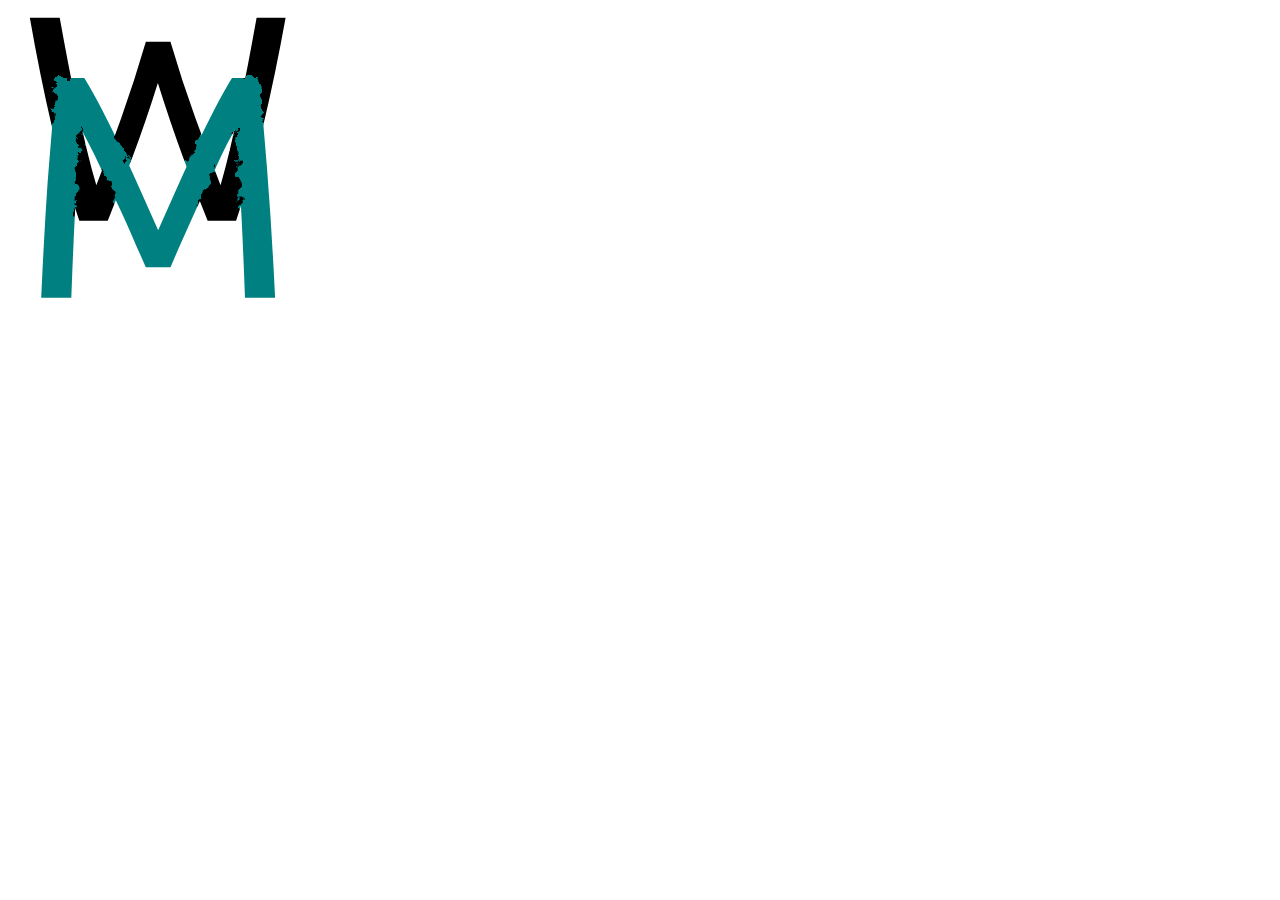
==== index.html @ d13ad922 "Rename html file" ====
<!DOCTYPE html>
<html>
    <head>
        <meta charset="utf-8">
        <meta http-equiv="X-UA-Compatible" content="IE=edge">
        <meta name="viewport" content="width=device-width, initial-scale=1">
        <title>LOGO</title>
        <link rel='stylesheet' href='main.css'>
    </head>
    <body>
    
        <svg
            xmlns="http://www.w3.org/2000/svg"
            viewBox="0 0 355 355"
            class="svg2"
            version="1.1">
            <defs id="defs4">
                <filter
                inkscape:label="Roughen Inside"
                inkscape:menu="Distort"
                inkscape:menu-tooltip="Roughen all inside shapes"
                style="color-interpolation-filters:sRGB;"
                id="filter4666">
                    <feTurbulence
                     numOctaves="5"
                     seed="0"
                     type="fractalNoise"
                     baseFrequency="0.08"
                     id="feTurbulence4668" />
                    <feGaussianBlur
                     stdDeviation="0.5"
                     result="result91"
                     id="feGaussianBlur4670" />
                    <feDisplacementMap
                     scale="20"
                     yChannelSelector="G"
                     xChannelSelector="R"
                     in="SourceGraphic"
                     result="result1"
                     in2="result91"
                     id="feDisplacementMap4672" />
                    <feComposite
                     in="result1"
                     in2="SourceGraphic"
                     operator="atop"
                     id="feComposite4674" />
                </filter>
            </defs>
            <svg>
                <path class="path" fill="transparent" stroke="#000000" stroke-width="3" d="m 0 0 h 350 v 350 h -350 z"/>
            </svg>
            <g
            inkscape:label="Layer 1"
            inkscape:groupmode="layer"
            id="layer1"
            transform="translate(0,-698.0315)">

                <g
                style="font-style:normal;font-variant:normal;font-weight:normal;font-stretch:normal;font-size:346.68392944px;line-height:125%;font-family:Ubuntu;-inkscape-font-specification:Ubuntu;letter-spacing:0px;word-spacing:0px;fill:#000000;fill-opacity:1;stroke:none;stroke-width:1px;stroke-linecap:butt;stroke-linejoin:miter;stroke-opacity:1;filter:url(#filter4666)"
                id="text4140">
                    <path
                     d="m 177.3387,786.9245 q -14.56072,46.45565 -29.46813,85.97762 -14.90741,39.52197 -29.81482,76.96383 l -33.62834,0 Q 66.053162,896.82331 51.839121,837.88704 37.971764,778.95077 25.837826,709.61399 l 35.361761,0 q 4.853575,27.04134 10.053834,54.08269 5.200259,27.04135 10.747202,52.69596 5.546943,25.30793 11.093886,48.53575 5.546942,23.22782 11.440571,42.98881 13.86736,-36.40182 29.46813,-79.73731 15.60078,-43.68217 29.12145,-90.13782 l 29.12145,0 q 13.52068,46.45565 29.46814,90.13782 15.94746,43.33549 29.81481,79.73731 5.54695,-19.4143 11.09389,-42.64213 5.54694,-23.22782 10.7472,-48.53575 5.54694,-25.65461 10.7472,-52.69595 5.20026,-27.38804 10.05384,-54.42938 l 34.32171,0 q -12.48062,69.33678 -26.69467,128.27305 -13.86735,58.93627 -31.89492,111.97891 l -33.62834,0 Q 221.02088,912.42409 206.46015,872.90212 191.89943,833.38015 177.3387,786.9245 Z"
                     fill="#000000" id="path4226" />
                    <path
                     d="m 163.05435,1004.7797 q -3.75,-9.00001 -10.125,-22.87501 -6,-13.875 -13.125,-30 -7.125,-16.125 -15.375,-33 -7.875,-17.25 -15,-32.25 -7.125,-15.375 -13.499998,-27.375 -6,-12 -9.75,-18.375 -4.125,44.25 -6.75,96 -2.625,51.375 -4.5,103.87501 l -35.625,0 q 1.5,-33.75 3.375,-67.87501 1.875,-34.5 4.125,-67.5 2.625,-33.375 5.25,-64.875 3,-31.5 6.375,-59.625 l 31.875,0 q 10.124998,16.5 21.749998,39 11.625,22.5 23.25,47.25 11.625,24.375 22.5,49.125 10.875,24.375 19.875,44.625 9,-20.25 19.875,-44.625 10.875,-24.75 22.5,-49.125 11.625,-24.75 23.25,-47.25 11.625,-22.5 21.75,-39 l 31.875,0 q 12.75,125.625 19.125,259.87501 l -35.625,0 q -1.875,-52.50001 -4.5,-103.87501 -2.625,-51.75 -6.75,-96 -3.75,6.375 -10.125,18.375 -6,12 -13.125,27.375 -7.125,15 -15.375,32.25 -7.875,16.875 -15,33 -7.125,16.125 -13.5,30 -6,13.875 -9.75,22.87501 l -29.25,0 z"
                     fill="#008080" fill-opacity="1" id="path4228" />
                </g>
            </g>

        </svg>
        
    </body>
</html>
---- main.css ----
.path {
  stroke-dasharray: 1400;
  stroke-dashoffset: 1400;
  animation: dash 2s ease-out forwards;
}
.svg2{
    width: 300px;
    height: 300px;
}

@keyframes dash {
  to {
    stroke-dashoffset: 0;
  }
}
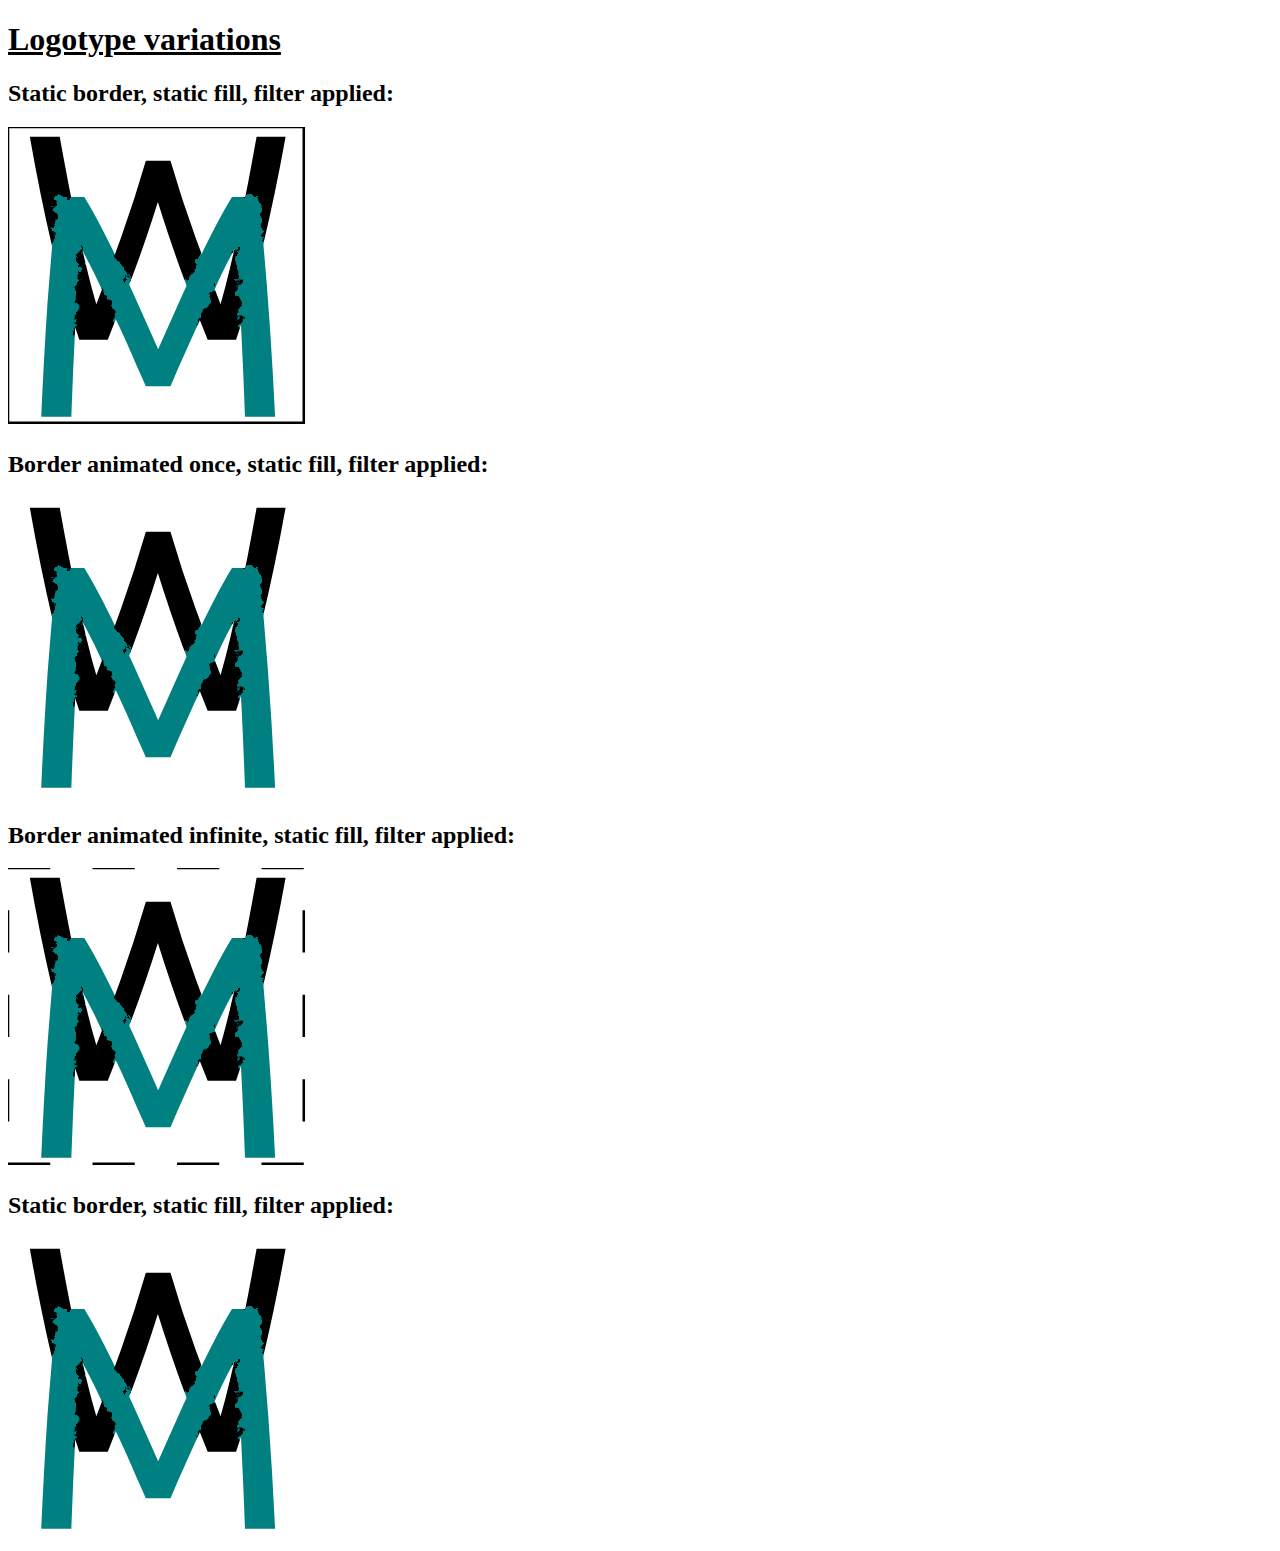
==== commit 58575cff: "Add new versions of logotype" ====
--- a/index.html
+++ b/index.html
@@ -8,7 +8,8 @@
         <link rel='stylesheet' href='main.css'>
     </head>
     <body>
-    
+        <h1>Logotype variations</h1>
+        <h2>Static border, static fill, filter applied:</h2>
         <svg
             xmlns="http://www.w3.org/2000/svg"
             viewBox="0 0 355 355"
@@ -16,9 +17,6 @@
             version="1.1">
             <defs id="defs4">
                 <filter
-                inkscape:label="Roughen Inside"
-                inkscape:menu="Distort"
-                inkscape:menu-tooltip="Roughen all inside shapes"
                 style="color-interpolation-filters:sRGB;"
                 id="filter4666">
                     <feTurbulence
@@ -50,14 +48,9 @@
                 <path class="path" fill="transparent" stroke="#000000" stroke-width="3" d="m 0 0 h 350 v 350 h -350 z"/>
             </svg>
             <g
-            inkscape:label="Layer 1"
-            inkscape:groupmode="layer"
-            id="layer1"
-            transform="translate(0,-698.0315)">
-
-                <g
-                style="font-style:normal;font-variant:normal;font-weight:normal;font-stretch:normal;font-size:346.68392944px;line-height:125%;font-family:Ubuntu;-inkscape-font-specification:Ubuntu;letter-spacing:0px;word-spacing:0px;fill:#000000;fill-opacity:1;stroke:none;stroke-width:1px;stroke-linecap:butt;stroke-linejoin:miter;stroke-opacity:1;filter:url(#filter4666)"
-                id="text4140">
+            transform="translate(0,-698.0315)">
+                <g
+                id="text4140" class="logo-text" style="filter:url(#filter4666)">
                     <path
                      d="m 177.3387,786.9245 q -14.56072,46.45565 -29.46813,85.97762 -14.90741,39.52197 -29.81482,76.96383 l -33.62834,0 Q 66.053162,896.82331 51.839121,837.88704 37.971764,778.95077 25.837826,709.61399 l 35.361761,0 q 4.853575,27.04134 10.053834,54.08269 5.200259,27.04135 10.747202,52.69596 5.546943,25.30793 11.093886,48.53575 5.546942,23.22782 11.440571,42.98881 13.86736,-36.40182 29.46813,-79.73731 15.60078,-43.68217 29.12145,-90.13782 l 29.12145,0 q 13.52068,46.45565 29.46814,90.13782 15.94746,43.33549 29.81481,79.73731 5.54695,-19.4143 11.09389,-42.64213 5.54694,-23.22782 10.7472,-48.53575 5.54694,-25.65461 10.7472,-52.69595 5.20026,-27.38804 10.05384,-54.42938 l 34.32171,0 q -12.48062,69.33678 -26.69467,128.27305 -13.86735,58.93627 -31.89492,111.97891 l -33.62834,0 Q 221.02088,912.42409 206.46015,872.90212 191.89943,833.38015 177.3387,786.9245 Z"
                      fill="#000000" id="path4226" />
@@ -66,8 +59,162 @@
                      fill="#008080" fill-opacity="1" id="path4228" />
                 </g>
             </g>
-
         </svg>
         
+        <h2>Border animated once, static fill, filter applied:</h2>
+        <svg
+            xmlns="http://www.w3.org/2000/svg"
+            viewBox="0 0 355 355"
+            class="svg2"
+            version="1.1">
+            <defs id="defs5">
+                <filter
+                style="color-interpolation-filters:sRGB;"
+                id="filter4667">
+                    <feTurbulence
+                     numOctaves="5"
+                     seed="0"
+                     type="fractalNoise"
+                     baseFrequency="0.08"
+                     id="feTurbulence4669" />
+                    <feGaussianBlur
+                     stdDeviation="0.5"
+                     result="result91"
+                     id="feGaussianBlur4671" />
+                    <feDisplacementMap
+                     scale="20"
+                     yChannelSelector="G"
+                     xChannelSelector="R"
+                     in="SourceGraphic"
+                     result="result1"
+                     in2="result91"
+                     id="feDisplacementMap4673" />
+                    <feComposite
+                     in="result1"
+                     in2="SourceGraphic"
+                     operator="atop"
+                     id="feComposite4675" />
+                </filter>
+            </defs>
+            <svg>
+                <path class="path path1" fill="transparent" stroke="#000000" stroke-width="3" d="m 0 0 h 350 v 350 h -350 z"/>
+            </svg>
+            <g
+            transform="translate(0,-698.0315)">
+                <g
+                id="text4141" class="logo-text" style="filter:url(#filter4667)">
+                    <path
+                     d="m 177.3387,786.9245 q -14.56072,46.45565 -29.46813,85.97762 -14.90741,39.52197 -29.81482,76.96383 l -33.62834,0 Q 66.053162,896.82331 51.839121,837.88704 37.971764,778.95077 25.837826,709.61399 l 35.361761,0 q 4.853575,27.04134 10.053834,54.08269 5.200259,27.04135 10.747202,52.69596 5.546943,25.30793 11.093886,48.53575 5.546942,23.22782 11.440571,42.98881 13.86736,-36.40182 29.46813,-79.73731 15.60078,-43.68217 29.12145,-90.13782 l 29.12145,0 q 13.52068,46.45565 29.46814,90.13782 15.94746,43.33549 29.81481,79.73731 5.54695,-19.4143 11.09389,-42.64213 5.54694,-23.22782 10.7472,-48.53575 5.54694,-25.65461 10.7472,-52.69595 5.20026,-27.38804 10.05384,-54.42938 l 34.32171,0 q -12.48062,69.33678 -26.69467,128.27305 -13.86735,58.93627 -31.89492,111.97891 l -33.62834,0 Q 221.02088,912.42409 206.46015,872.90212 191.89943,833.38015 177.3387,786.9245 Z"
+                     fill="#000000" id="path4226" />
+                    <path
+                     d="m 163.05435,1004.7797 q -3.75,-9.00001 -10.125,-22.87501 -6,-13.875 -13.125,-30 -7.125,-16.125 -15.375,-33 -7.875,-17.25 -15,-32.25 -7.125,-15.375 -13.499998,-27.375 -6,-12 -9.75,-18.375 -4.125,44.25 -6.75,96 -2.625,51.375 -4.5,103.87501 l -35.625,0 q 1.5,-33.75 3.375,-67.87501 1.875,-34.5 4.125,-67.5 2.625,-33.375 5.25,-64.875 3,-31.5 6.375,-59.625 l 31.875,0 q 10.124998,16.5 21.749998,39 11.625,22.5 23.25,47.25 11.625,24.375 22.5,49.125 10.875,24.375 19.875,44.625 9,-20.25 19.875,-44.625 10.875,-24.75 22.5,-49.125 11.625,-24.75 23.25,-47.25 11.625,-22.5 21.75,-39 l 31.875,0 q 12.75,125.625 19.125,259.87501 l -35.625,0 q -1.875,-52.50001 -4.5,-103.87501 -2.625,-51.75 -6.75,-96 -3.75,6.375 -10.125,18.375 -6,12 -13.125,27.375 -7.125,15 -15.375,32.25 -7.875,16.875 -15,33 -7.125,16.125 -13.5,30 -6,13.875 -9.75,22.87501 l -29.25,0 z"
+                     fill="#008080" fill-opacity="1" id="path4229" />
+                </g>
+            </g>
+        </svg>
+        
+        <h2>Border animated infinite, static fill, filter applied:</h2>
+        <svg
+            xmlns="http://www.w3.org/2000/svg"
+            viewBox="0 0 355 355"
+            class="svg2"
+            version="1.1">
+            <defs id="defs6">
+                <filter
+                style="color-interpolation-filters:sRGB;"
+                id="filter4668">
+                    <feTurbulence
+                     numOctaves="5"
+                     seed="0"
+                     type="fractalNoise"
+                     baseFrequency="0.08"
+                     id="feTurbulence4670" />
+                    <feGaussianBlur
+                     stdDeviation="0.5"
+                     result="result91"
+                     id="feGaussianBlur4672" />
+                    <feDisplacementMap
+                     scale="20"
+                     yChannelSelector="G"
+                     xChannelSelector="R"
+                     in="SourceGraphic"
+                     result="result1"
+                     in2="result91"
+                     id="feDisplacementMap4674" />
+                    <feComposite
+                     in="result1"
+                     in2="SourceGraphic"
+                     operator="atop"
+                     id="feComposite4676" />
+                </filter>
+            </defs>
+            <svg>
+                <path class="path path2" fill="transparent" stroke="#000000" stroke-width="3" d="m 0 0 h 350 v 350 h -350 z"/>
+            </svg>
+            <g
+            transform="translate(0,-698.0315)">
+                <g
+                id="text4142" class="logo-text" style="filter:url(#filter4668)">
+                    <path
+                     d="m 177.3387,786.9245 q -14.56072,46.45565 -29.46813,85.97762 -14.90741,39.52197 -29.81482,76.96383 l -33.62834,0 Q 66.053162,896.82331 51.839121,837.88704 37.971764,778.95077 25.837826,709.61399 l 35.361761,0 q 4.853575,27.04134 10.053834,54.08269 5.200259,27.04135 10.747202,52.69596 5.546943,25.30793 11.093886,48.53575 5.546942,23.22782 11.440571,42.98881 13.86736,-36.40182 29.46813,-79.73731 15.60078,-43.68217 29.12145,-90.13782 l 29.12145,0 q 13.52068,46.45565 29.46814,90.13782 15.94746,43.33549 29.81481,79.73731 5.54695,-19.4143 11.09389,-42.64213 5.54694,-23.22782 10.7472,-48.53575 5.54694,-25.65461 10.7472,-52.69595 5.20026,-27.38804 10.05384,-54.42938 l 34.32171,0 q -12.48062,69.33678 -26.69467,128.27305 -13.86735,58.93627 -31.89492,111.97891 l -33.62834,0 Q 221.02088,912.42409 206.46015,872.90212 191.89943,833.38015 177.3387,786.9245 Z"
+                     fill="#000000" id="path4226" />
+                    <path
+                     d="m 163.05435,1004.7797 q -3.75,-9.00001 -10.125,-22.87501 -6,-13.875 -13.125,-30 -7.125,-16.125 -15.375,-33 -7.875,-17.25 -15,-32.25 -7.125,-15.375 -13.499998,-27.375 -6,-12 -9.75,-18.375 -4.125,44.25 -6.75,96 -2.625,51.375 -4.5,103.87501 l -35.625,0 q 1.5,-33.75 3.375,-67.87501 1.875,-34.5 4.125,-67.5 2.625,-33.375 5.25,-64.875 3,-31.5 6.375,-59.625 l 31.875,0 q 10.124998,16.5 21.749998,39 11.625,22.5 23.25,47.25 11.625,24.375 22.5,49.125 10.875,24.375 19.875,44.625 9,-20.25 19.875,-44.625 10.875,-24.75 22.5,-49.125 11.625,-24.75 23.25,-47.25 11.625,-22.5 21.75,-39 l 31.875,0 q 12.75,125.625 19.125,259.87501 l -35.625,0 q -1.875,-52.50001 -4.5,-103.87501 -2.625,-51.75 -6.75,-96 -3.75,6.375 -10.125,18.375 -6,12 -13.125,27.375 -7.125,15 -15.375,32.25 -7.875,16.875 -15,33 -7.125,16.125 -13.5,30 -6,13.875 -9.75,22.87501 l -29.25,0 z"
+                     fill="#008080" fill-opacity="1" id="path4230" />
+                </g>
+            </g>
+        </svg>
+        
+        <h2>Static border, static fill, filter applied:</h2>
+        <svg
+            xmlns="http://www.w3.org/2000/svg"
+            viewBox="0 0 355 355"
+            class="svg2"
+            version="1.1">
+            <defs id="defs7">
+                <filter
+                style="color-interpolation-filters:sRGB;"
+                id="filter4669">
+                    <feTurbulence
+                     numOctaves="5"
+                     seed="0"
+                     type="fractalNoise"
+                     baseFrequency="0.08"
+                     id="feTurbulence4671" />
+                    <feGaussianBlur
+                     stdDeviation="0.5"
+                     result="result91"
+                     id="feGaussianBlur4673" />
+                    <feDisplacementMap
+                     scale="20"
+                     yChannelSelector="G"
+                     xChannelSelector="R"
+                     in="SourceGraphic"
+                     result="result1"
+                     in2="result91"
+                     id="feDisplacementMap4675" />
+                    <feComposite
+                     in="result1"
+                     in2="SourceGraphic"
+                     operator="atop"
+                     id="feComposite4677" />
+                </filter>
+            </defs>
+            <svg>
+                <path class="path path1" fill="transparent" stroke="#000000" stroke-width="3" d="m 0 0 h 350 v 350 h -350 z"/>
+            </svg>
+            <g
+            transform="translate(0,-698.0315)">
+                <g
+                id="text4143" class="logo-text" style="filter:url(#filter4669)">
+                    <path
+                     d="m 177.3387,786.9245 q -14.56072,46.45565 -29.46813,85.97762 -14.90741,39.52197 -29.81482,76.96383 l -33.62834,0 Q 66.053162,896.82331 51.839121,837.88704 37.971764,778.95077 25.837826,709.61399 l 35.361761,0 q 4.853575,27.04134 10.053834,54.08269 5.200259,27.04135 10.747202,52.69596 5.546943,25.30793 11.093886,48.53575 5.546942,23.22782 11.440571,42.98881 13.86736,-36.40182 29.46813,-79.73731 15.60078,-43.68217 29.12145,-90.13782 l 29.12145,0 q 13.52068,46.45565 29.46814,90.13782 15.94746,43.33549 29.81481,79.73731 5.54695,-19.4143 11.09389,-42.64213 5.54694,-23.22782 10.7472,-48.53575 5.54694,-25.65461 10.7472,-52.69595 5.20026,-27.38804 10.05384,-54.42938 l 34.32171,0 q -12.48062,69.33678 -26.69467,128.27305 -13.86735,58.93627 -31.89492,111.97891 l -33.62834,0 Q 221.02088,912.42409 206.46015,872.90212 191.89943,833.38015 177.3387,786.9245 Z"
+                     fill="#000000" id="path4226" />
+                    <path
+                     d="m 163.05435,1004.7797 q -3.75,-9.00001 -10.125,-22.87501 -6,-13.875 -13.125,-30 -7.125,-16.125 -15.375,-33 -7.875,-17.25 -15,-32.25 -7.125,-15.375 -13.499998,-27.375 -6,-12 -9.75,-18.375 -4.125,44.25 -6.75,96 -2.625,51.375 -4.5,103.87501 l -35.625,0 q 1.5,-33.75 3.375,-67.87501 1.875,-34.5 4.125,-67.5 2.625,-33.375 5.25,-64.875 3,-31.5 6.375,-59.625 l 31.875,0 q 10.124998,16.5 21.749998,39 11.625,22.5 23.25,47.25 11.625,24.375 22.5,49.125 10.875,24.375 19.875,44.625 9,-20.25 19.875,-44.625 10.875,-24.75 22.5,-49.125 11.625,-24.75 23.25,-47.25 11.625,-22.5 21.75,-39 l 31.875,0 q 12.75,125.625 19.125,259.87501 l -35.625,0 q -1.875,-52.50001 -4.5,-103.87501 -2.625,-51.75 -6.75,-96 -3.75,6.375 -10.125,18.375 -6,12 -13.125,27.375 -7.125,15 -15.375,32.25 -7.875,16.875 -15,33 -7.125,16.125 -13.5,30 -6,13.875 -9.75,22.87501 l -29.25,0 z"
+                     fill="#008080" fill-opacity="1" id="path4231" />
+                </g>
+            </g>
+        </svg>
     </body>
 </html>--- a/main.css
+++ b/main.css
@@ -1,15 +1,30 @@
+h1{
+    text-decoration: underline;
+}
 .path {
-  stroke-dasharray: 1400;
-  stroke-dashoffset: 1400;
-  animation: dash 2s ease-out forwards;
+    
+}
+.path1{
+    stroke-dasharray: 1400;
+    stroke-dashoffset: 1400;
+    animation: dash 2s ease-in forwards;
+}
+.path2{
+    stroke-dasharray: 50;
+    stroke-dashoffset: 400;
+    animation: dash 2s linear forwards infinite;
 }
 .svg2{
     width: 300px;
     height: 300px;
 }
-
 @keyframes dash {
   to {
     stroke-dashoffset: 0;
   }
+}
+@keyframes move {
+  to {
+    stroke-dashoffset: 0;
+  }
 }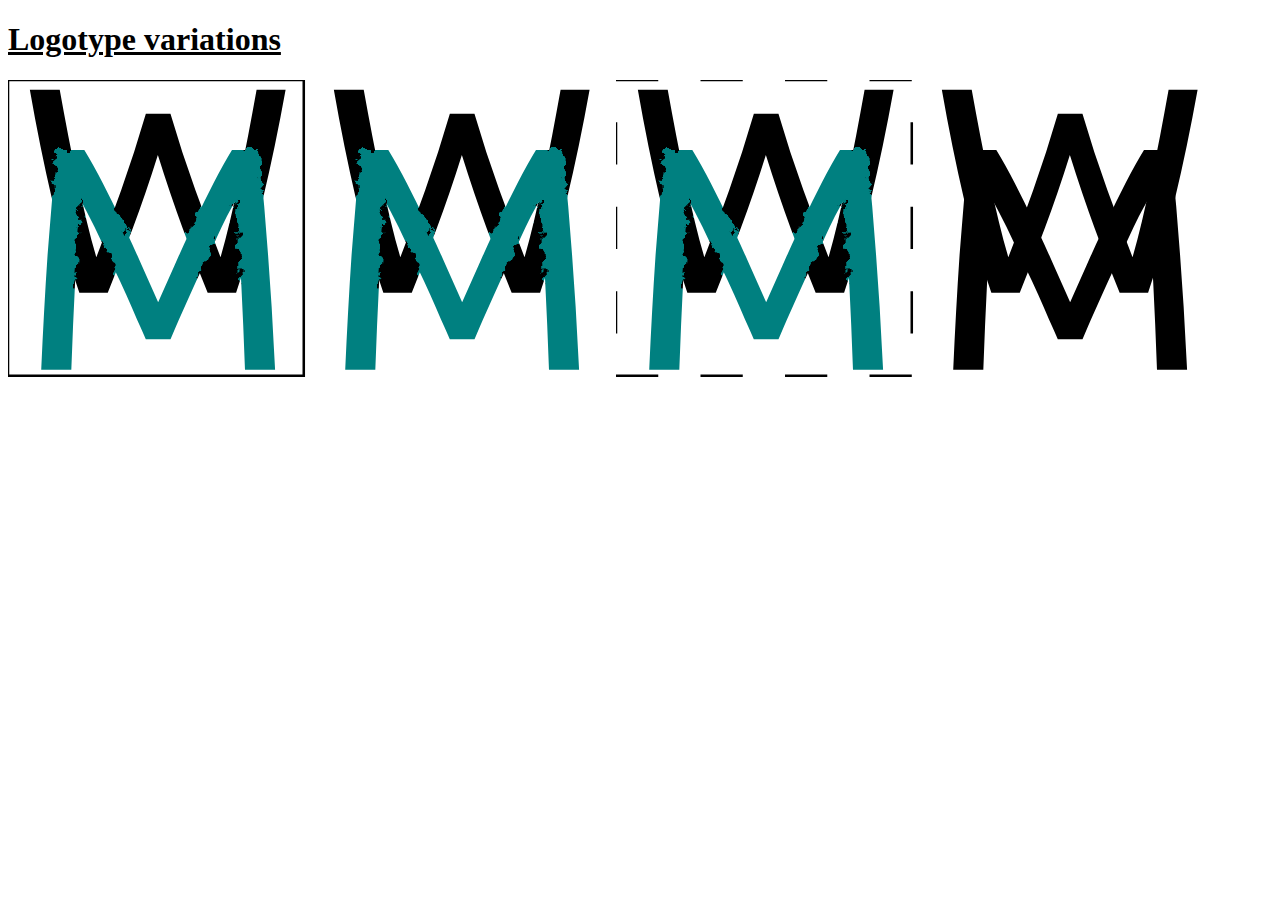
==== commit 3a2f7ccc: "Add 2 versions of logotype" ====
--- a/index.html
+++ b/index.html
@@ -9,11 +9,10 @@
     </head>
     <body>
         <h1>Logotype variations</h1>
-        <h2>Static border, static fill, filter applied:</h2>
-        <svg
-            xmlns="http://www.w3.org/2000/svg"
-            viewBox="0 0 355 355"
-            class="svg2"
+        <svg
+            xmlns="http://www.w3.org/2000/svg"
+            viewBox="0 0 355 355"
+            class="logo logo1"
             version="1.1">
             <defs id="defs4">
                 <filter
@@ -53,19 +52,18 @@
                 id="text4140" class="logo-text" style="filter:url(#filter4666)">
                     <path
                      d="m 177.3387,786.9245 q -14.56072,46.45565 -29.46813,85.97762 -14.90741,39.52197 -29.81482,76.96383 l -33.62834,0 Q 66.053162,896.82331 51.839121,837.88704 37.971764,778.95077 25.837826,709.61399 l 35.361761,0 q 4.853575,27.04134 10.053834,54.08269 5.200259,27.04135 10.747202,52.69596 5.546943,25.30793 11.093886,48.53575 5.546942,23.22782 11.440571,42.98881 13.86736,-36.40182 29.46813,-79.73731 15.60078,-43.68217 29.12145,-90.13782 l 29.12145,0 q 13.52068,46.45565 29.46814,90.13782 15.94746,43.33549 29.81481,79.73731 5.54695,-19.4143 11.09389,-42.64213 5.54694,-23.22782 10.7472,-48.53575 5.54694,-25.65461 10.7472,-52.69595 5.20026,-27.38804 10.05384,-54.42938 l 34.32171,0 q -12.48062,69.33678 -26.69467,128.27305 -13.86735,58.93627 -31.89492,111.97891 l -33.62834,0 Q 221.02088,912.42409 206.46015,872.90212 191.89943,833.38015 177.3387,786.9245 Z"
-                     fill="#000000" id="path4226" />
-                    <path
-                     d="m 163.05435,1004.7797 q -3.75,-9.00001 -10.125,-22.87501 -6,-13.875 -13.125,-30 -7.125,-16.125 -15.375,-33 -7.875,-17.25 -15,-32.25 -7.125,-15.375 -13.499998,-27.375 -6,-12 -9.75,-18.375 -4.125,44.25 -6.75,96 -2.625,51.375 -4.5,103.87501 l -35.625,0 q 1.5,-33.75 3.375,-67.87501 1.875,-34.5 4.125,-67.5 2.625,-33.375 5.25,-64.875 3,-31.5 6.375,-59.625 l 31.875,0 q 10.124998,16.5 21.749998,39 11.625,22.5 23.25,47.25 11.625,24.375 22.5,49.125 10.875,24.375 19.875,44.625 9,-20.25 19.875,-44.625 10.875,-24.75 22.5,-49.125 11.625,-24.75 23.25,-47.25 11.625,-22.5 21.75,-39 l 31.875,0 q 12.75,125.625 19.125,259.87501 l -35.625,0 q -1.875,-52.50001 -4.5,-103.87501 -2.625,-51.75 -6.75,-96 -3.75,6.375 -10.125,18.375 -6,12 -13.125,27.375 -7.125,15 -15.375,32.25 -7.875,16.875 -15,33 -7.125,16.125 -13.5,30 -6,13.875 -9.75,22.87501 l -29.25,0 z"
-                     fill="#008080" fill-opacity="1" id="path4228" />
+                     fill="#000000" id="path4226" class="logo-text__w"/>
+                    <path
+                     d="m 163.05435,1004.7797 q -3.75,-9.00001 -10.125,-22.87501 -6,-13.875 -13.125,-30 -7.125,-16.125 -15.375,-33 -7.875,-17.25 -15,-32.25 -7.125,-15.375 -13.499998,-27.375 -6,-12 -9.75,-18.375 -4.125,44.25 -6.75,96 -2.625,51.375 -4.5,103.87501 l -35.625,0 q 1.5,-33.75 3.375,-67.87501 1.875,-34.5 4.125,-67.5 2.625,-33.375 5.25,-64.875 3,-31.5 6.375,-59.625 l 31.875,0 q 10.124998,16.5 21.749998,39 11.625,22.5 23.25,47.25 11.625,24.375 22.5,49.125 10.875,24.375 19.875,44.625 9,-20.25 19.875,-44.625 10.875,-24.75 22.5,-49.125 11.625,-24.75 23.25,-47.25 11.625,-22.5 21.75,-39 l 31.875,0 q 12.75,125.625 19.125,259.87501 l -35.625,0 q -1.875,-52.50001 -4.5,-103.87501 -2.625,-51.75 -6.75,-96 -3.75,6.375 -10.125,18.375 -6,12 -13.125,27.375 -7.125,15 -15.375,32.25 -7.875,16.875 -15,33 -7.125,16.125 -13.5,30 -6,13.875 -9.75,22.87501 l -29.25,0 z"
+                     fill="#008080" fill-opacity="1" id="path4228" class="logo-text__m"/>
                 </g>
             </g>
         </svg>
         
-        <h2>Border animated once, static fill, filter applied:</h2>
-        <svg
-            xmlns="http://www.w3.org/2000/svg"
-            viewBox="0 0 355 355"
-            class="svg2"
+        <svg
+            xmlns="http://www.w3.org/2000/svg"
+            viewBox="0 0 355 355"
+            class="logo logo2"
             version="1.1">
             <defs id="defs5">
                 <filter
@@ -97,7 +95,7 @@
                 </filter>
             </defs>
             <svg>
-                <path class="path path1" fill="transparent" stroke="#000000" stroke-width="3" d="m 0 0 h 350 v 350 h -350 z"/>
+                <path class="path path2" fill="transparent" stroke="#000000" d="m 0 0 h 350 v 350 h -350 z"/>
             </svg>
             <g
             transform="translate(0,-698.0315)">
@@ -105,19 +103,18 @@
                 id="text4141" class="logo-text" style="filter:url(#filter4667)">
                     <path
                      d="m 177.3387,786.9245 q -14.56072,46.45565 -29.46813,85.97762 -14.90741,39.52197 -29.81482,76.96383 l -33.62834,0 Q 66.053162,896.82331 51.839121,837.88704 37.971764,778.95077 25.837826,709.61399 l 35.361761,0 q 4.853575,27.04134 10.053834,54.08269 5.200259,27.04135 10.747202,52.69596 5.546943,25.30793 11.093886,48.53575 5.546942,23.22782 11.440571,42.98881 13.86736,-36.40182 29.46813,-79.73731 15.60078,-43.68217 29.12145,-90.13782 l 29.12145,0 q 13.52068,46.45565 29.46814,90.13782 15.94746,43.33549 29.81481,79.73731 5.54695,-19.4143 11.09389,-42.64213 5.54694,-23.22782 10.7472,-48.53575 5.54694,-25.65461 10.7472,-52.69595 5.20026,-27.38804 10.05384,-54.42938 l 34.32171,0 q -12.48062,69.33678 -26.69467,128.27305 -13.86735,58.93627 -31.89492,111.97891 l -33.62834,0 Q 221.02088,912.42409 206.46015,872.90212 191.89943,833.38015 177.3387,786.9245 Z"
-                     fill="#000000" id="path4226" />
-                    <path
-                     d="m 163.05435,1004.7797 q -3.75,-9.00001 -10.125,-22.87501 -6,-13.875 -13.125,-30 -7.125,-16.125 -15.375,-33 -7.875,-17.25 -15,-32.25 -7.125,-15.375 -13.499998,-27.375 -6,-12 -9.75,-18.375 -4.125,44.25 -6.75,96 -2.625,51.375 -4.5,103.87501 l -35.625,0 q 1.5,-33.75 3.375,-67.87501 1.875,-34.5 4.125,-67.5 2.625,-33.375 5.25,-64.875 3,-31.5 6.375,-59.625 l 31.875,0 q 10.124998,16.5 21.749998,39 11.625,22.5 23.25,47.25 11.625,24.375 22.5,49.125 10.875,24.375 19.875,44.625 9,-20.25 19.875,-44.625 10.875,-24.75 22.5,-49.125 11.625,-24.75 23.25,-47.25 11.625,-22.5 21.75,-39 l 31.875,0 q 12.75,125.625 19.125,259.87501 l -35.625,0 q -1.875,-52.50001 -4.5,-103.87501 -2.625,-51.75 -6.75,-96 -3.75,6.375 -10.125,18.375 -6,12 -13.125,27.375 -7.125,15 -15.375,32.25 -7.875,16.875 -15,33 -7.125,16.125 -13.5,30 -6,13.875 -9.75,22.87501 l -29.25,0 z"
-                     fill="#008080" fill-opacity="1" id="path4229" />
+                     fill="#000000" id="path4226" class="logo-text__w"/>
+                    <path
+                     d="m 163.05435,1004.7797 q -3.75,-9.00001 -10.125,-22.87501 -6,-13.875 -13.125,-30 -7.125,-16.125 -15.375,-33 -7.875,-17.25 -15,-32.25 -7.125,-15.375 -13.499998,-27.375 -6,-12 -9.75,-18.375 -4.125,44.25 -6.75,96 -2.625,51.375 -4.5,103.87501 l -35.625,0 q 1.5,-33.75 3.375,-67.87501 1.875,-34.5 4.125,-67.5 2.625,-33.375 5.25,-64.875 3,-31.5 6.375,-59.625 l 31.875,0 q 10.124998,16.5 21.749998,39 11.625,22.5 23.25,47.25 11.625,24.375 22.5,49.125 10.875,24.375 19.875,44.625 9,-20.25 19.875,-44.625 10.875,-24.75 22.5,-49.125 11.625,-24.75 23.25,-47.25 11.625,-22.5 21.75,-39 l 31.875,0 q 12.75,125.625 19.125,259.87501 l -35.625,0 q -1.875,-52.50001 -4.5,-103.87501 -2.625,-51.75 -6.75,-96 -3.75,6.375 -10.125,18.375 -6,12 -13.125,27.375 -7.125,15 -15.375,32.25 -7.875,16.875 -15,33 -7.125,16.125 -13.5,30 -6,13.875 -9.75,22.87501 l -29.25,0 z"
+                     fill="#008080" fill-opacity="1" id="path4229" class="logo-text__m"/>
                 </g>
             </g>
         </svg>
         
-        <h2>Border animated infinite, static fill, filter applied:</h2>
-        <svg
-            xmlns="http://www.w3.org/2000/svg"
-            viewBox="0 0 355 355"
-            class="svg2"
+        <svg
+            xmlns="http://www.w3.org/2000/svg"
+            viewBox="0 0 355 355"
+            class="logo logo3"
             version="1.1">
             <defs id="defs6">
                 <filter
@@ -149,7 +146,7 @@
                 </filter>
             </defs>
             <svg>
-                <path class="path path2" fill="transparent" stroke="#000000" stroke-width="3" d="m 0 0 h 350 v 350 h -350 z"/>
+                <path class="path path3" fill="transparent" stroke="#000000" stroke-width="3" d="m 0 0 h 350 v 350 h -350 z"/>
             </svg>
             <g
             transform="translate(0,-698.0315)">
@@ -157,19 +154,18 @@
                 id="text4142" class="logo-text" style="filter:url(#filter4668)">
                     <path
                      d="m 177.3387,786.9245 q -14.56072,46.45565 -29.46813,85.97762 -14.90741,39.52197 -29.81482,76.96383 l -33.62834,0 Q 66.053162,896.82331 51.839121,837.88704 37.971764,778.95077 25.837826,709.61399 l 35.361761,0 q 4.853575,27.04134 10.053834,54.08269 5.200259,27.04135 10.747202,52.69596 5.546943,25.30793 11.093886,48.53575 5.546942,23.22782 11.440571,42.98881 13.86736,-36.40182 29.46813,-79.73731 15.60078,-43.68217 29.12145,-90.13782 l 29.12145,0 q 13.52068,46.45565 29.46814,90.13782 15.94746,43.33549 29.81481,79.73731 5.54695,-19.4143 11.09389,-42.64213 5.54694,-23.22782 10.7472,-48.53575 5.54694,-25.65461 10.7472,-52.69595 5.20026,-27.38804 10.05384,-54.42938 l 34.32171,0 q -12.48062,69.33678 -26.69467,128.27305 -13.86735,58.93627 -31.89492,111.97891 l -33.62834,0 Q 221.02088,912.42409 206.46015,872.90212 191.89943,833.38015 177.3387,786.9245 Z"
-                     fill="#000000" id="path4226" />
-                    <path
-                     d="m 163.05435,1004.7797 q -3.75,-9.00001 -10.125,-22.87501 -6,-13.875 -13.125,-30 -7.125,-16.125 -15.375,-33 -7.875,-17.25 -15,-32.25 -7.125,-15.375 -13.499998,-27.375 -6,-12 -9.75,-18.375 -4.125,44.25 -6.75,96 -2.625,51.375 -4.5,103.87501 l -35.625,0 q 1.5,-33.75 3.375,-67.87501 1.875,-34.5 4.125,-67.5 2.625,-33.375 5.25,-64.875 3,-31.5 6.375,-59.625 l 31.875,0 q 10.124998,16.5 21.749998,39 11.625,22.5 23.25,47.25 11.625,24.375 22.5,49.125 10.875,24.375 19.875,44.625 9,-20.25 19.875,-44.625 10.875,-24.75 22.5,-49.125 11.625,-24.75 23.25,-47.25 11.625,-22.5 21.75,-39 l 31.875,0 q 12.75,125.625 19.125,259.87501 l -35.625,0 q -1.875,-52.50001 -4.5,-103.87501 -2.625,-51.75 -6.75,-96 -3.75,6.375 -10.125,18.375 -6,12 -13.125,27.375 -7.125,15 -15.375,32.25 -7.875,16.875 -15,33 -7.125,16.125 -13.5,30 -6,13.875 -9.75,22.87501 l -29.25,0 z"
-                     fill="#008080" fill-opacity="1" id="path4230" />
+                     fill="#000000" id="path4226" class="logo-text__w"/>
+                    <path
+                     d="m 163.05435,1004.7797 q -3.75,-9.00001 -10.125,-22.87501 -6,-13.875 -13.125,-30 -7.125,-16.125 -15.375,-33 -7.875,-17.25 -15,-32.25 -7.125,-15.375 -13.499998,-27.375 -6,-12 -9.75,-18.375 -4.125,44.25 -6.75,96 -2.625,51.375 -4.5,103.87501 l -35.625,0 q 1.5,-33.75 3.375,-67.87501 1.875,-34.5 4.125,-67.5 2.625,-33.375 5.25,-64.875 3,-31.5 6.375,-59.625 l 31.875,0 q 10.124998,16.5 21.749998,39 11.625,22.5 23.25,47.25 11.625,24.375 22.5,49.125 10.875,24.375 19.875,44.625 9,-20.25 19.875,-44.625 10.875,-24.75 22.5,-49.125 11.625,-24.75 23.25,-47.25 11.625,-22.5 21.75,-39 l 31.875,0 q 12.75,125.625 19.125,259.87501 l -35.625,0 q -1.875,-52.50001 -4.5,-103.87501 -2.625,-51.75 -6.75,-96 -3.75,6.375 -10.125,18.375 -6,12 -13.125,27.375 -7.125,15 -15.375,32.25 -7.875,16.875 -15,33 -7.125,16.125 -13.5,30 -6,13.875 -9.75,22.87501 l -29.25,0 z"
+                     fill="#008080" fill-opacity="1" id="path4230" class="logo-text__m"/>
                 </g>
             </g>
         </svg>
         
-        <h2>Static border, static fill, filter applied:</h2>
-        <svg
-            xmlns="http://www.w3.org/2000/svg"
-            viewBox="0 0 355 355"
-            class="svg2"
+        <svg
+            xmlns="http://www.w3.org/2000/svg"
+            viewBox="0 0 355 355"
+            class="logo logo4"
             version="1.1">
             <defs id="defs7">
                 <filter
@@ -201,7 +197,7 @@
                 </filter>
             </defs>
             <svg>
-                <path class="path path1" fill="transparent" stroke="#000000" stroke-width="3" d="m 0 0 h 350 v 350 h -350 z"/>
+                <path class="path path4" fill="transparent" stroke="#000000" d="m 0 0 h 350 v 350 h -350 z"/>
             </svg>
             <g
             transform="translate(0,-698.0315)">
@@ -209,10 +205,10 @@
                 id="text4143" class="logo-text" style="filter:url(#filter4669)">
                     <path
                      d="m 177.3387,786.9245 q -14.56072,46.45565 -29.46813,85.97762 -14.90741,39.52197 -29.81482,76.96383 l -33.62834,0 Q 66.053162,896.82331 51.839121,837.88704 37.971764,778.95077 25.837826,709.61399 l 35.361761,0 q 4.853575,27.04134 10.053834,54.08269 5.200259,27.04135 10.747202,52.69596 5.546943,25.30793 11.093886,48.53575 5.546942,23.22782 11.440571,42.98881 13.86736,-36.40182 29.46813,-79.73731 15.60078,-43.68217 29.12145,-90.13782 l 29.12145,0 q 13.52068,46.45565 29.46814,90.13782 15.94746,43.33549 29.81481,79.73731 5.54695,-19.4143 11.09389,-42.64213 5.54694,-23.22782 10.7472,-48.53575 5.54694,-25.65461 10.7472,-52.69595 5.20026,-27.38804 10.05384,-54.42938 l 34.32171,0 q -12.48062,69.33678 -26.69467,128.27305 -13.86735,58.93627 -31.89492,111.97891 l -33.62834,0 Q 221.02088,912.42409 206.46015,872.90212 191.89943,833.38015 177.3387,786.9245 Z"
-                     fill="#000000" id="path4226" />
-                    <path
-                     d="m 163.05435,1004.7797 q -3.75,-9.00001 -10.125,-22.87501 -6,-13.875 -13.125,-30 -7.125,-16.125 -15.375,-33 -7.875,-17.25 -15,-32.25 -7.125,-15.375 -13.499998,-27.375 -6,-12 -9.75,-18.375 -4.125,44.25 -6.75,96 -2.625,51.375 -4.5,103.87501 l -35.625,0 q 1.5,-33.75 3.375,-67.87501 1.875,-34.5 4.125,-67.5 2.625,-33.375 5.25,-64.875 3,-31.5 6.375,-59.625 l 31.875,0 q 10.124998,16.5 21.749998,39 11.625,22.5 23.25,47.25 11.625,24.375 22.5,49.125 10.875,24.375 19.875,44.625 9,-20.25 19.875,-44.625 10.875,-24.75 22.5,-49.125 11.625,-24.75 23.25,-47.25 11.625,-22.5 21.75,-39 l 31.875,0 q 12.75,125.625 19.125,259.87501 l -35.625,0 q -1.875,-52.50001 -4.5,-103.87501 -2.625,-51.75 -6.75,-96 -3.75,6.375 -10.125,18.375 -6,12 -13.125,27.375 -7.125,15 -15.375,32.25 -7.875,16.875 -15,33 -7.125,16.125 -13.5,30 -6,13.875 -9.75,22.87501 l -29.25,0 z"
-                     fill="#008080" fill-opacity="1" id="path4231" />
+                     fill="#000000" id="path4226" class="logo-text__w"/>
+                    <path
+                     d="m 163.05435,1004.7797 q -3.75,-9.00001 -10.125,-22.87501 -6,-13.875 -13.125,-30 -7.125,-16.125 -15.375,-33 -7.875,-17.25 -15,-32.25 -7.125,-15.375 -13.499998,-27.375 -6,-12 -9.75,-18.375 -4.125,44.25 -6.75,96 -2.625,51.375 -4.5,103.87501 l -35.625,0 q 1.5,-33.75 3.375,-67.87501 1.875,-34.5 4.125,-67.5 2.625,-33.375 5.25,-64.875 3,-31.5 6.375,-59.625 l 31.875,0 q 10.124998,16.5 21.749998,39 11.625,22.5 23.25,47.25 11.625,24.375 22.5,49.125 10.875,24.375 19.875,44.625 9,-20.25 19.875,-44.625 10.875,-24.75 22.5,-49.125 11.625,-24.75 23.25,-47.25 11.625,-22.5 21.75,-39 l 31.875,0 q 12.75,125.625 19.125,259.87501 l -35.625,0 q -1.875,-52.50001 -4.5,-103.87501 -2.625,-51.75 -6.75,-96 -3.75,6.375 -10.125,18.375 -6,12 -13.125,27.375 -7.125,15 -15.375,32.25 -7.875,16.875 -15,33 -7.125,16.125 -13.5,30 -6,13.875 -9.75,22.87501 l -29.25,0 z"
+                     fill="#008080" fill-opacity="1" id="path4231" class="logo-text__m"/>
                 </g>
             </g>
         </svg>
--- a/main.css
+++ b/main.css
@@ -1,30 +1,71 @@
 h1{
     text-decoration: underline;
 }
-.path {
-    
+.logo{
+    width: 300px;
+    height: 300px;
 }
-.path1{
+.path2{
+    stroke-width:0;
+}
+.logo2:hover .path2{
+    stroke-width:3px;
     stroke-dasharray: 1400;
     stroke-dashoffset: 1400;
-    animation: dash 2s ease-in forwards;
+    animation: dash 2s ease-out forwards;
 }
-.path2{
+.path3{
     stroke-dasharray: 50;
     stroke-dashoffset: 400;
     animation: dash 2s linear forwards infinite;
 }
-.svg2{
-    width: 300px;
-    height: 300px;
+.path4{
+    stroke-width:0;
+    transition: all .5s;
+}
+.logo4 .logo-text__m{
+    fill: #000000;
+    transition: all .5s;
+}
+.logo4 .logo-text__w{
+    transition: all .5s;
+}
+.logo4:hover .path4{
+    stroke-width:3px;
+    stroke-dasharray: 1400;
+    stroke-dashoffset: 1400;
+    animation: dash .6s ease-out forwards;
+}
+.logo4:hover .logo-text__m{
+    animation: move-up .5s linear forwards;
+}
+.logo4:hover .logo-text__w{
+    animation: move-down .5s linear forwards;
 }
 @keyframes dash {
-  to {
+  100% {
     stroke-dashoffset: 0;
   }
 }
-@keyframes move {
-  to {
-    stroke-dashoffset: 0;
+@keyframes move-up {
+  0% {
+    -webkit-transform: translateY(0);
+            transform: translateY(0);
+  }
+  100% {
+    -webkit-transform: translateY(-20px);
+            transform: translateY(-20px);
+            fill: #008080;
+  }
+}
+@keyframes move-down {
+  0% {
+    -webkit-transform: translateY(0);
+            transform: translateY(0);
+  }
+  100% {
+    -webkit-transform: translateY(20px);
+            transform: translateY(20px);
+            fill: #800080;
   }
 }